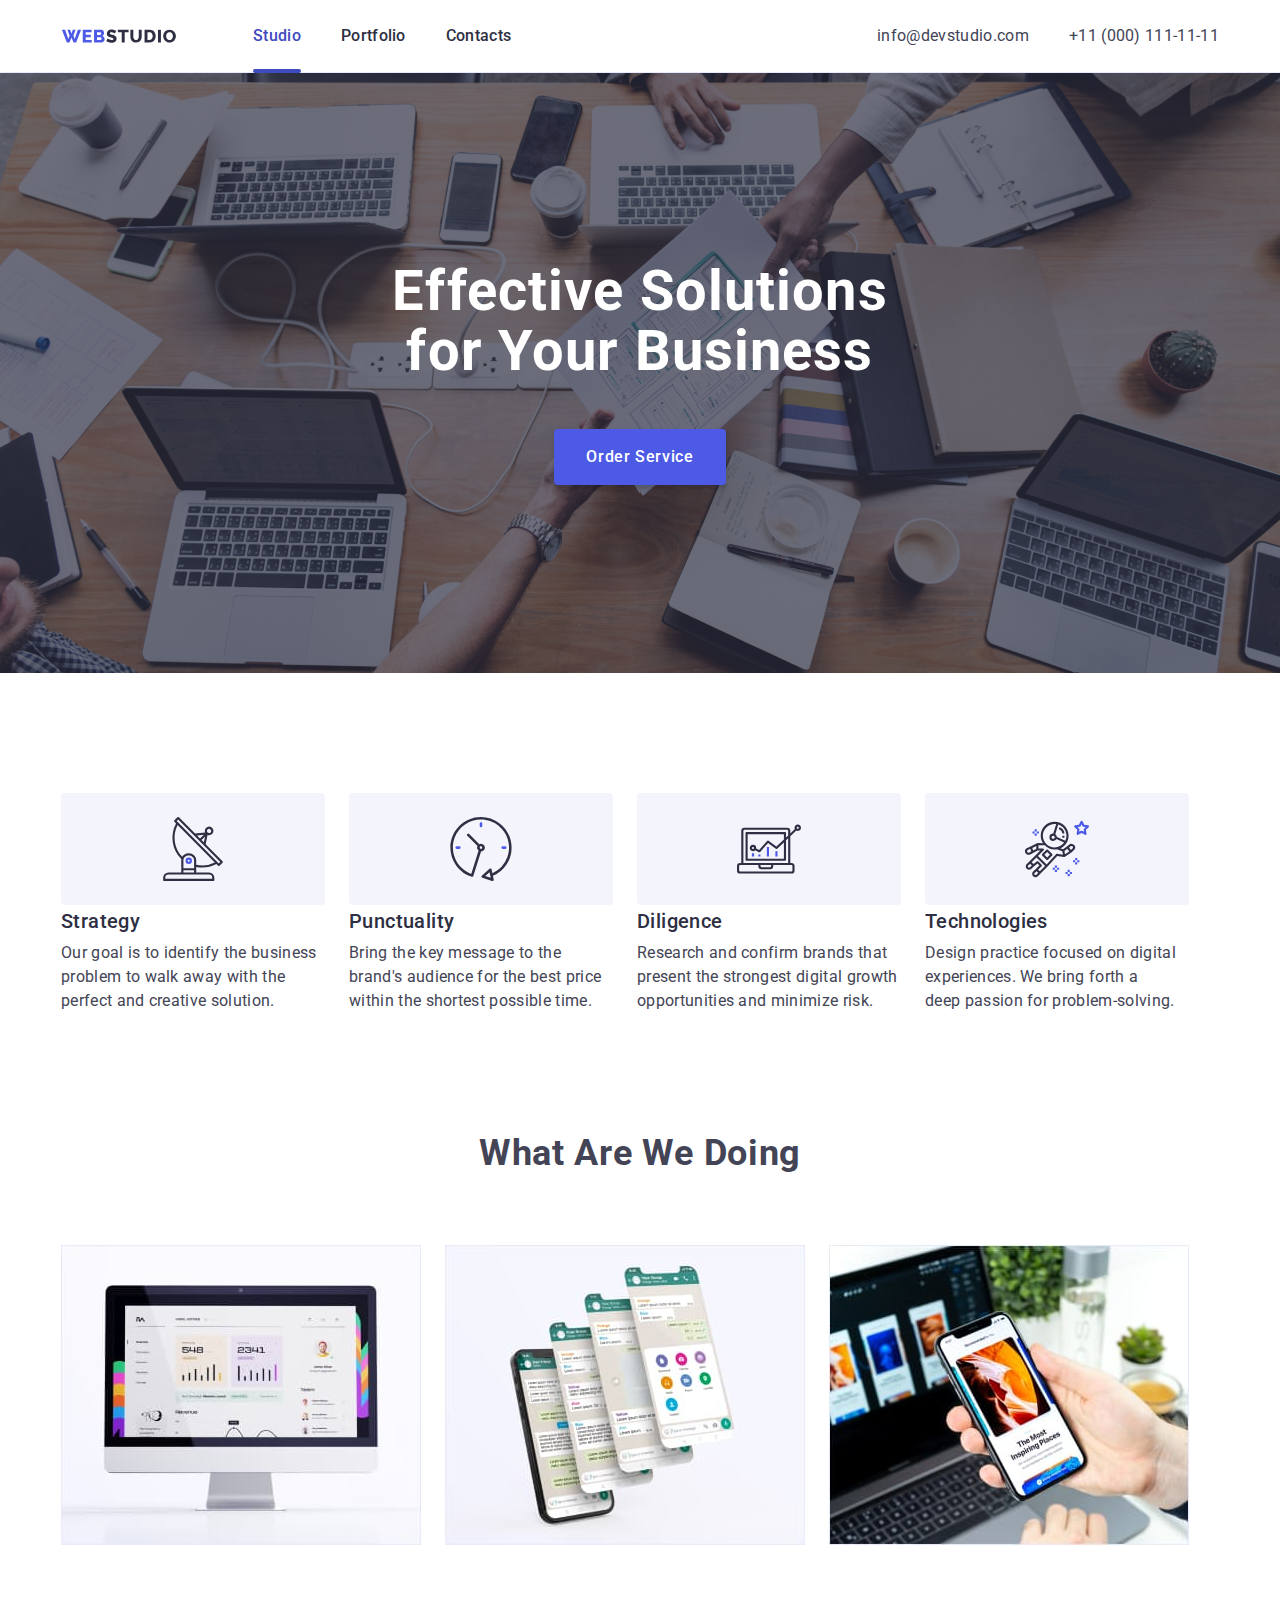
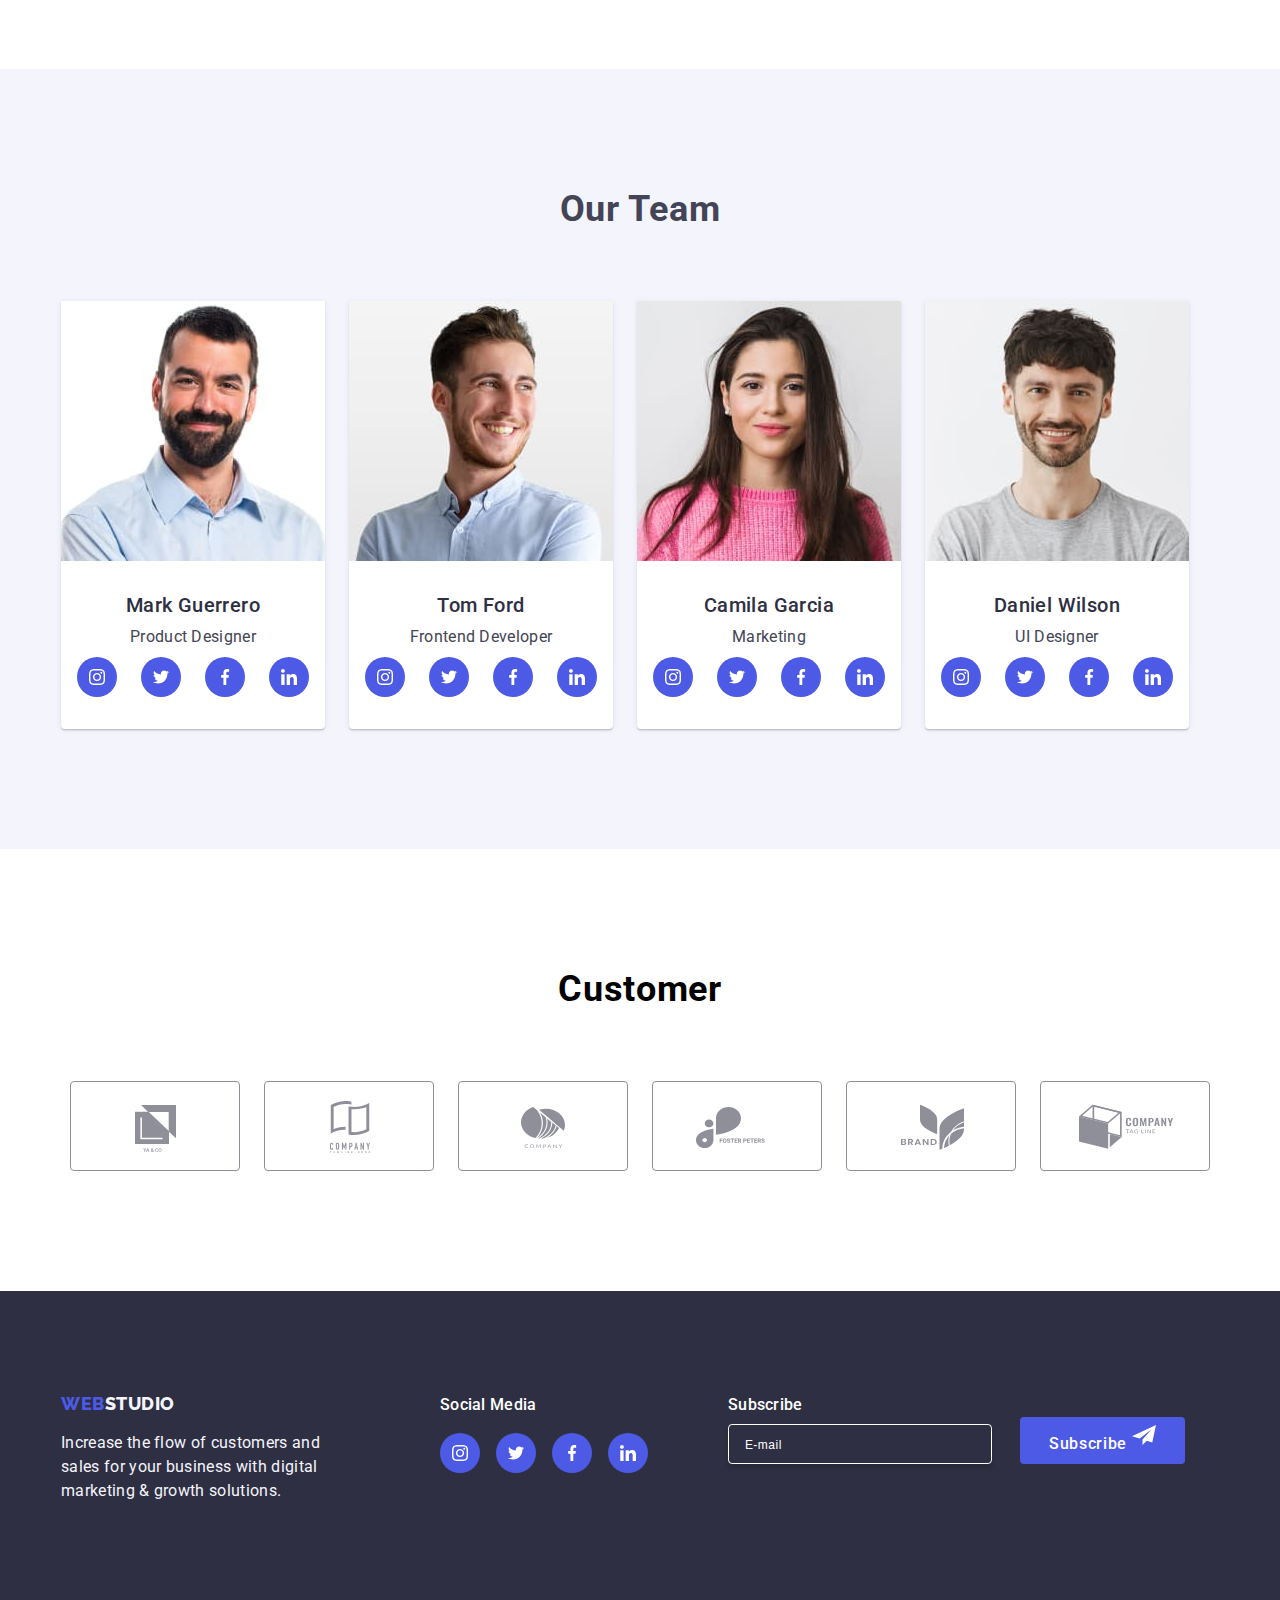
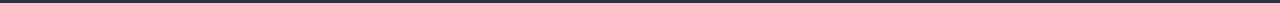
==== index.html @ e36f2d73 "For checking 1" ====
<!DOCTYPE html>
<html lang="en">
	<head>
    <title>Judielyn GO-IT-Markup Homework 6</title>
		<meta name="description" content="Judielyn GO-IT-Markup Homework 6">
		<meta charset="utf-8">
		<link rel="stylesheet" href="css/styles.css">
		<link rel="preconnect" href="https://fonts.googleapis.com">
		<link rel="preconnect" href="https://fonts.gstatic.com" crossorigin>
		<link href="https://fonts.googleapis.com/css2?family=Raleway:wght@800&family=Roboto:wght@400;500;700&display=swap" rel="stylesheet">
		<link rel="stylesheet" href="https://cdnjs.cloudflare.com/ajax/libs/modern-normalize/2.0.0/modern-normalize.min.css" 
				integrity="sha512-4xo8blKMVCiXpTaLzQSLSw3KFOVPWhm/TRtuPVc4WG6kUgjH6J03IBuG7JZPkcWMxJ5huwaBpOpnwYElP/m6wg==" 
				crossorigin="anonymous" referrerpolicy="no-referrer">
	</head>
	<body>
		<header class="header">
			<div class="container main-header-container">
				<nav class="nav">
					<a href="index.html"> 
						<img class="nav-logo" src="images/logo.svg" alt="Logo"> </a>
					<ul class="nav-list list">
						<li class="nav-list-item">
							<a class="nav-list-item-link active" href="index.html" >Studio</a>
						</li>
						<li class="nav-list-item">
							<a class="nav-list-item-link" href="portfolio.html" >Portfolio</a>
						</li>
						<li class="nav-list-item">
							<a class="nav-list-item-link" href="goit-markup-hw-02/" >Contacts</a>
						</li>
					</ul>
				</nav>
				<address class="address">
					<ul class="address-list list">
						<li class="address-list-item">
							<a class="address-list-item-link" href="mailto:info@devstudio.com" >info@devstudio.com</a>
						</li>
						<li class="address-list-item">
							<a class="address-list-item-link" href="tel:+11(000)111-11-11" >+11 (000) 111-11-11</a>
						</li>
					</ul>
				</address>
			</div>
		</header>
		<!--main section-->
		<main>
			<section class="hero">
				<div class="container hero-container">
					<h1 class="hero-heading"> Effective Solutions <br>
					for Your Business </h1>
					<button class="hero-cta" type="button" data-modal-open> Order Service</button>
				</div>
			</section>
			<!--feature-->
			<section class="feature">
				<div class= "container feature-container">
					<h2 hidden class="feature-header-text">Features</h2>
					<ul class="feature-list list">
						<li class="feature-list-item-container">
							<svg width="64" height="64" class="icon icon-feature" >
								<use href="./icon.svg#antenna"></use>
							</svg>
							<h3 class="feature-text">Strategy</h3>
							<p class="sub-feature-text"> Our goal is to identify the business 
								<br> problem to walk away with the 
								<br> perfect and creative solution. </p>
						</li>
						<li class="feature-list-item">
							<svg width="64" height="64" class="icon icon-feature">
								<use href="./icon.svg#clock"></use>
							</svg>
							<h3 class="feature-text">Punctuality</h3>
							<p class="sub-feature-text">Bring the key message to the 
								<br> brand's audience for the best price 
								<br> within the shortest possible time. </p>
						</li>
							<li class="feature-list-item">
								<svg width="64" height="64" class="icon icon-feature">
									<use href="./icon.svg#diagram"></use>
								</svg>
							<h3 class="feature-text">Diligence</h3>
							<p class="sub-feature-text">Research and confirm brands that 
								<br>present the strongest digital growth 
								<br> opportunities and minimize risk. </p>
						</li>
						<li class="feature-list-item">
							<svg width="64" height="64" class="icon icon-feature" >
								<use href="./icon.svg#astronaut"></use>
							</svg>
							<h3 class="feature-text">Technologies</h3>
							<p class="sub-feature-text">Design practice focused on digital 
								<br> experiences. We bring forth a
								<br> deep passion for problem-solving.
							</p>
						</li>
					</ul>
				</div>
			</section>
			<!--section feature of product-->
			<section class="product">
				<div class="container product-container">
					<h2 class="product-header-text">What Are We Doing</h2>
					<ul class="product-list list">
						<li class="product-list-item">
							<img class="product-image1" src="images/feature1.jpg" alt="product 1">
						</li>
						<li class="product-list-item">
							<img class= "product-image2" src="images/feature2.jpg" alt="product 2">
						</li>
						<li class="product-list-item">
							<img class="product-image3" src="images/feature3.jpg" alt="product 3">
						</li>
					</ul>
				</div>
			</section>
			<!--section team-->
			<section class="team">
				<div class="container team-container">
					<h2 class="team-header-text-title">Our Team</h2>
					<ul class="team-list list">
						<li class="team-list-item">
							<img class="team-image1" src="images/team-image1.jpg" alt="Team Product Designer">
							<div class="team-item-details">
								<h3 class="team-header-name">Mark Guerrero</h3>
									<p class="team-item-position">Product Designer</p>
									<ul class="icon-team">
										<li class="team-social-media-icon">
										<a href="#" class="team-social-media-icon-link">
											<svg width="16" height="16">
												<use href="./icon.svg#instagram"></use>
											</svg>
										</a>
										</li>
										<li class="team-social-media-icon">
										<a href="#" class="team-social-media-icon-link">
											<svg width="16" height="16">
												<use href="./icon.svg#twitter"></use>
											</svg>
										</a>
										</li>
										<li class="team-social-media-icon">
										<a href="#" class="team-social-media-icon-link">
											<svg width="16" height="16">
												<use href="./icon.svg#facebook"></use>
											</svg>
										</a>
										</li>
										<li class="team-social-media-icon">
										<a href="#" class="team-social-media-icon-link">
											<svg width="16" height="16">
												<use href="./icon.svg#linkedin"></use>
											</svg>
										</a>
										</li>
									</ul>
						<li class="team-list-item">
							<img src="images/team-image2.jpg" alt="Team Frontend Developer">
							<div class="team-item-details">
								<h3 class="team-header-name">Tom Ford</h3>
								<p class="team-item-position">Frontend Developer</p>
								<ul class="icon-team">
									<li class="team-social-media-icon">
									<a href="#" class="team-social-media-icon-link">
										<svg width="16" height="16">
											<use href="./icon.svg#instagram"></use>
										</svg>
									</a>
									</li>
									<li class="team-social-media-icon">
									<a href="#" class="team-social-media-icon-link">
										<svg width="16" height="16">
											<use href="./icon.svg#twitter"></use>
										</svg>
									</a>
									</li>
									<li class="team-social-media-icon">
									<a href="#" class="team-social-media-icon-link">
										<svg width="16" height="16">
											<use href="./icon.svg#facebook"></use>
										</svg>
									</a>
									</li>
									<li class="team-social-media-icon">
									<a href="#" class="team-social-media-icon-link">
										<svg width="16" height="16">
											<use href="./icon.svg#linkedin"></use>
										</svg>
									</a>
									</li>
								</ul>
							</div>
						</li>
						<li class="team-list-item">
							<img src="images/team-image3.jpg" alt="Team Marketing">
							<div class="team-item-details">
								<h3 class="team-header-name">Camila Garcia</h3>
									<p class="team-item-position">Marketing</p>
									<ul class="icon-team">
										<li class="team-social-media-icon">
										<a href="#" class="team-social-media-icon-link">
											<svg width="16" height="16">
												<use href="./icon.svg#instagram"></use>
											</svg>
										</a>
										</li>
										<li class="team-social-media-icon">
										<a href="#" class="team-social-media-icon-link">
											<svg width="16" height="16">
												<use href="./icon.svg#twitter"></use>
											</svg>
										</a>
										</li>
										<li class="team-social-media-icon">
										<a href="#" class="team-social-media-icon-link">
											<svg width="16" height="16">
												<use href="./icon.svg#facebook"></use>
											</svg>
										</a>
										</li>
										<li class="team-social-media-icon">
										<a href="#" class="team-social-media-icon-link">
											<svg width="16" height="16">
												<use href="./icon.svg#linkedin"></use>
											</svg>
										</a>
										</li>
									</ul>
							</div>
						</li>
						<li class="team-list-item">
							<img src="images/team-image4.jpg" alt="Team UI Designer">
							<div class="team-item-details">
								<h3 class="team-header-name">Daniel Wilson</h3>
									<p class="team-item-position">UI Designer</p>
									<ul class="icon-team">
										<li class="team-social-media-icon">
										<a href="#" class="team-social-media-icon-link">
											<svg width="16" height="16">
												<use href="./icon.svg#instagram"></use>
											</svg>
										</a>
										</li>
										<li class="team-social-media-icon">
										<a href="#" class="team-social-media-icon-link">
											<svg width="16" height="16">
												<use href="./icon.svg#twitter"></use>
											</svg>
										</a>
										</li>
										<li class="team-social-media-icon">
										<a href="#" class="team-social-media-icon-link">
											<svg width="16" height="16">
												<use href="./icon.svg#facebook"></use>
											</svg>
										</a>
										</li>
										<li class="team-social-media-icon">
										<a href="#" class="team-social-media-icon-link">
											<svg width="16" height="16">
												<use href="./icon.svg#linkedin"></use>
											</svg>
										</a>
										</li>
									</ul>
							</div>
						</li>
					</ul>
				</div>
			</section>
			<!-- customer  section -->
			<section class="customer">
				<div class="container customer-container">
					<h2 class="customer-header-title"> Customer </h2>
					<ul class="customer-list list">
						<li class="customer-list-item">
							<a href="#" class="customer-list-icon-link">
								<svg class="customer-icon" width="168" height="88">
									<use href="./icon.svg#client1"></use>
								</svg>
							</a>
						</li>
						<li class="customer-list-item">
							<a href="#" class="customer-list-icon-link">
								<svg class="customer-icon" width="168" height="88">
									<use href="./icon.svg#client2"></use>
								</svg>
							</a>
						</li>
						<li class="customer-list-item">
							<a href="#" class="customer-list-icon-link">
								<svg class="customer-icon" width="168" height="88">
									<use href="./icon.svg#client3"></use>
								</svg>
							</a>
						</li>
						<li class="customer-list-item">
							<a href="#" class="customer-list-icon-link">
								<svg class="customer-icon" width="168" height="88">
									<use href="./icon.svg#client4"></use>
								</svg>
							</a>
						</li>
						<li class="customer-list-item">
							<a href="#" class="customer-list-icon-link">
								<svg class="customer-icon" width="168" height="88">
									<use href="./icon.svg#client5"></use>
								</svg>
							</a>
						</li>
						<li class="customer-list-item">
							<a href="#" class="customer-list-icon-link">
							<svg class="customer-icon" width="168" height="88">
								<use href="./icon.svg#client6"></use>
							</svg>
							</a>
						</li>
					</ul>
				</div>
			</section>
		</main>	
		<!--footer section-->
		<footer class="footer">
			<div class="container footer-container">
					<div class="footer-details">
						<a href="index.html"></a>
						<span class="span-web">WEB</span><span class="span-studio">STUDIO</span>
						</a>
						<p class="footer-text">
							Increase the flow of customers and <br>
							sales for your business with digital <br>
							marketing & growth solutions.
						</p>
					</div>
					<div class="footer-social-links">
						<h2 class="social-media"> Social Media </h2>
						<ul class="footer-social-media-list list ">
							<li class="footer-social-media-item">
								<a href="#" class="footer-social-media-icon-link">
									<svg class="footer-social-icon" width="24" height="24">
										<use href="./icon.svg#instagram"></use>
									</svg>
								</a>
							</li>
							<li class="footer-social-media-icon">
								<a href="#" class="footer-social-media-icon-link">
									<svg  class="footer-social-icon"width="24" height="24">
										<use href="./icon.svg#twitter"></use>
									</svg>
								</a>
								</li>
								<li class="footer-social-media-icon">
								<a href="#" class="footer-social-media-icon-link">
									<svg class="footer-social-icon" width="24" height="24">
										<use href="./icon.svg#facebook"></use>
									</svg>
								</a>
								</li>
								<li class="footer-social-media-icon">
								<a href="#" class="footer-social-media-icon-link">
									<svg class="footer-social-icon" width="24" height="24">
										<use href="./icon.svg#linkedin"></use>
								</svg>
							</a>
						</li>
					</ul>
				</div>
				<!-- subscribe button -->
				<div class="footer-subscribe">
					<p class="subscriber-text"> Subscribe </p>
						<form class="subscriber-form">
							<div class="subscriber-field">
								<label class="footer-form-field">
									<input class="footer-form-input" type="email" name="user-email" placeholder="E-mail" required>
								</label>
								<button class="button button-subscriber" type="submit">
									Subscribe
									<svg width="24" height="24" class="subscriber-icon">
										<use href="./icon.svg#paper-plane"></use>
									</svg>
								</button>
							</div>
						</form>
					</div>
				</div>
			</div>
		</footer>
		<!-- modal -->
		<div class="modal is-hidden" data-modal>
			<div class="modal-content">
				<button type="button" class="modal-close" data-modal-close>
					<svg class="modal-close-icon" width="8" height="8">
					<use href="./icon.svg#icon-close"></use>
					</svg>
				</button>
					<h2 class="user-contact-heading"> Leave your contacts and we will call you back </h2>
					<!-- name -->
					<form class="user-contact">
						<label class="user-contact-field">
							<span class="user-contact-label">Name</span>
						<input type="text" name="full_name" required >
						<svg class="user-contact-field-icon" width="18" height="18" >
							<use href="./icon.svg#icon-name"></use>
						</svg>
					</label>
						<!-- phone -->
						<label class="user-contact-field">
							<span class="user-contact-label">Phone</span>
							<input type="tel" name="user-phone" required />
							<svg class="user-contact-field-icon" width="18" height="24" >
								<use href="./icon.svg#icon-phone"> </use>
							</svg>
						</label>
					<!-- email -->
					<label class="user-contact-field">
					<span class="user-contact-label">Email</span>
					<input type="email" name="user-email" required>
					<svg class="user-contact-field-icon">
						<use href="./icon.svg#icon-email"></use>
					</svg>
					</label>
					<!-- comment -->
					<label class="user-contact-field user-contact-comment">
						<span class="user-contact-label">Comment</span>
						<textarea
							class="user-contact-textarea" 
							name="user-feedback" 
							rows="8" 
							placeholder="Text input"
						></textarea>
					</label>
					<!-- terms and policy -->
					<label class="user-contact-field user-contact-checkbox">
						<input 
							class="user-contact-input-checkbox visually-hidden" 
							type="checkbox"
							 name="user-terms" 
						/>
						<svg class="user-contact-field-checkmark">
							<use href="./icon.svg#icon-checkbox"></use>
						</svg>
						<span>I accept the terms and conditions of the
							<a class="form-terms">Privacy Policy</a></span>
						</label>
						<!-- form button -->
						<button class="button user-contact-submit" type="submit">Send</button>
					</form>
			</div>
			</div>
		</div>
<!-- 
		    <!-- AOS SCRIPTS -->
			<!-- <script src="https://unpkg.com/aos@2.3.1/dist/aos.js"></script> -->

			<!-- INITIALIZE AOS -->
			<!-- <script>
			  AOS.init();
			</script> -->








		<!-- MODAL SCRIPT -->
		<script src="./js/modal.js"></script> 
	</body>
</html>
---- css/styles.css ----
* {
    margin: 0;
    padding: 0;
    box-sizing: border-box;
}
body {
    font-family: "Roboto", sans-serif;
    background-color: rgba (255, 255, 255, 1);
}
ul {
    list-style: none;
}
a {
    text-decoration: none;
}
button {
    font-family: inherit;
    border: unset;
    outline: none;
    cursor: pointer;
}
address {
    font-size: normal;
} 
img {
    display: block;
    width: 100%;
}
figure{
    margin: 0px;
}
:root {
--iris: #4D5AE5;
--ocean: #404BBF;
--navy-blue: #2E2F42;
--green: #31D0AA;
--slate: #434455;
--light-slate: #8E8F99;
--cornflower: #E7E9FC;
--cloud: #F4F4FD;
--navy-blue-modal: #2E2F42;
--grey :#2E2F42;
--white :#FFFFFF;
--dairy :#FCFCFC;
--transition-duration : 250ms;
}
.container {
    width: 1158px;
    margin: 0 auto;
}
.main-header-container {
    display: flex;
    justify-content: space-between;
}
.header {
    background-color: var(--white);
    border-bottom: 1px solid var(--cornflower);
    padding: 24px 0;
}
.nav {
    display: inline-flex;
    gap: 76px;
}
.nav-list {
    display: flex;
    gap: 40px;
}
.nav-list-item-link { 
    color: var(--navy-blue);
    font-size: 16px;
    font-weight: 500;
    line-height: 1.5em;
    letter-spacing: 0.32px;
    transition: color var(--transition-duration) 
                    cubic-bezier(0.4, 0, 0.2, 1);
}
.nav-list-item {
    position: relative;
}
.nav-list-item-link::after {
    content: ' ';
    height: 4px;
    width: 0px;
    background-color: var(--ocean);
    border-radius: 2px;
    position: absolute;
    left: 0;
    bottom: -25px;
    transition: width var(--transition-duration) 
                        cubic-bezier(0.4, 0, 0.2, 1);
}
.nav-list-item:hover .nav-list-item-link::after {
    width: 100%;
}
.nav-list-item:hover .nav-list-item-link {
    color: var(--ocean);
}
.nav-list-item-link.active {
    color: var(--ocean);
}
.address-list-item-link:hover,
.address-list-item-link:focus {
    color: var(--ocean);
    transition: color var(--transition-duration) 
                        cubic-bezier(0.4, 0, 0.2, 1); 
}
.nav-list-item-link:hover::after, .active::after {
    width: 100%;
}
.address-list-item-link {
    color: var(--slate);
    font-size: 16px;
    font-style: normal;
    line-height: 1.5em;
    letter-spacing: 0.32px;
}
.address-list {
    display: flex;
    gap: 40px;
} 
.hero {
    background: var(--grey);
    padding: 188px 0;
    background-image: linear-gradient(rgba(46, 47, 66, 0.7), rgba(46, 47, 66, 0.7)), url(../images/people-office.jpg);
    background-repeat: no-repeat;
    background-position: center;
    background-size: cover;
    overflow: hidden;
}
.hero-heading {
    background: var(--navyblue);
    color: var(--white);
    font-size: 56px;
    line-height: 1.07143em;
    letter-spacing: 1.12px;
    text-align: center;
    margin-bottom: 48px;
}
.hero-cta {
    border-radius: 4px;
    background: var(--iris);
    color: var(--white);
    box-shadow: 0px 4px 4px 0px rgba(0, 0, 0, 0.15);    
    font-size: 16px;
    font-weight: 500;
    line-height: 1.5em;
    letter-spacing: 0.64px;
    padding: 16px 32px;
    gap: 10px;
    display: flex;
    justify-content: center;
    align-items: center;
    margin: 0 auto;
}
.hero-cta:hover{
background-color: var(--ocean);
transition: background-color var(--transition-duration) 
                    cubic-bezier(0.4, 0, 0.2, 1);
}
.feature {
    background-color: var(--white);
    color: var(--navy-blue); 
    padding-top: 120px;
    padding-bottom: 120px;
}
.icon-feature {
        background: var(--cloud);
        border-radius: 4px;
        width: 264px;
        height: 112px;
        padding: 24px 100px ;
        stroke-width: 0;
        stroke: currentColor;
        fill: currentColor;
}  
.feature-list {
    display: flex;
    gap: 24px;
}
.feature-text {
    background-color: var(--white);
    color: var(--navyblue);
    font-size: 20px;
    font-weight: 500;
    line-height: 1.2em;
    letter-spacing: 0.4px;
    margin-bottom: 8px;
}
.sub-feature-text {
    color: var(--slate);
    font-size: 16px;
    line-height: 1.5em;
    letter-spacing: 0.32px;
    width: 264px;
}
.product {
    background-color: var(--white);
    padding-top: 0;
    padding-bottom: 120px;
}
.product-header-text{
    background-color: var(--white);
    color: var(--slate);
    font-size: 36px;
    line-height: 1.111111em;
    letter-spacing: 0.72px;
    text-transform: capitalize;
    text-align: center;
}
.product-list {
    display: inline-flex;
    margin-top: 72px;
    gap: 24px;
}
.team {
    background-color: var(--cloud);  
    padding-top: 120px;
    padding-bottom: 120px;
}
.icon-team {
    display: flex;
    justify-content: center;
    gap: 24px;
    margin-top: 8px;
}
.team-social-media-icon-link{
    display: flex;
    align-items: center;
    justify-content: center;
    width: 40px;
    height: 40px;
    background-color:var(--iris) ;
    border-radius: 50%;
    fill: var(--white);
    transition: background-color var(--transition-duration) 
                        cubic-bezier(0.4, 0, 0.2, 1);
}
.team-social-media-icon-link:hover {
    background-color: var(--ocean);
}
.team-header-text-title {
    color: var(--slate);
    font-size: 36px;
    line-height: 1.111111em;
    letter-spacing: 0.72px;
    text-transform: capitalize;
    text-align: center;
    margin-bottom: 72px;
}
.team-list {
    display: flex;
    gap: 24px;
}
.team-list-item{
    background-color: var(--white);
    border-radius: 0px 0px 4px 4px;
    background: var(--white);
    box-shadow: 0px 2px 1px 0px rgba(46, 47, 66, 0.08), 
                        0px 1px 1px 0px rgba(46, 47, 66, 0.16), 
                        0px 1px 6px 0px rgba(46, 47, 66, 0.08);
}
.team-header-name {
    color: var(--navy-blue);
    font-size: 20px;
    font-weight: 500;
    line-height: 1.2em;
    letter-spacing: 0.4px;
    text-align: center;
    margin-bottom: 8px;
}
.team-item-details {
    padding:32px 16px
}
.team-item-position {
    color: var(--slate);
    font-size: 16px;
    line-height: 1.5em;
    letter-spacing: 0.32px;
    text-align: center;
}
.customer {
    padding-top: 120px;
    padding-bottom: 120px;
}
.customer-header-title {
color: var(--navyblue);
text-align: center;
font-size: 36px;
line-height: 1.11111em;
letter-spacing: 0.72px;
text-transform: capitalize;
margin-bottom: 72px;
}
.customer-list-item {
    border-radius: 4px;
    border: 1px solid var(--light-slate);
    transition: border-color 250ms cubic-bezier(0.4, 0, 0.2, 1);
}
.customer-list {
    display: flex;
    justify-content: center;
    gap: 24px;
}
.customer-list-icon-link  {
    display: flex;
    justify-content: center;
    align-items: center;
    color: var(--light-slate);
    transition: color 250ms cubic-bezier(0.4, 0, 0.2, 1);
}
.customer-list-item:hover {
    border-color: var(--ocean);
}
.customer-list-item:hover 
.customer-list-icon-link {
    color: var(--ocean);
}
.customer-icon {
    padding: 16px 32px;
    fill: currentColor;
    transition: fill 250ms cubic-bezier(0.4, 0, 0.2, 1);
}
.portfolio {
    padding-top: 96px;
    padding-bottom: 72px;
}
.portfolio-item-button {
    border-radius: 4px;
    border: 1px solid var(--cornflower);
    background: var(--cloud);
    color: var(--iris);
    font-size: 16px;
    font-weight: 500;
    line-height: 1.5em;
    letter-spacing: 0.64px;
    padding: 12px 24px;
    transition: border-color 250ms cubic-bezier(0.4, 0, 0.2, 1),
                background-color 250ms cubic-bezier(0.4, 0, 0.2, 1),
                color 250ms cubic-bezier(0.4, 0, 0.2, 1);
}
.portfolio-projects-list {
    display: flex;
    gap: 24px;
    justify-content: center;
}
.portfolio-item-button:hover {
    background: var(--ocean);
    box-shadow:  0px 2px 2px 0px rgba(0, 0, 0, 0.12), 
                            0px 2px 1px 0px rgba(0, 0, 0, 0.08), 
                            0px 3px 1px 0px rgba(0, 0, 0, 0.10);
    color: var(--white);
    border-color: var(--ocean);
}
.project {
    padding-bottom: 120px;
}
.project-item-details {
    padding: 32px 16px;
    border: 1px solid var(--cornflower);
    border-top: unset;

} 
.section-project-list-item{
    position: relative;
    background: var(--white);
}
.section-project-list-item:hover figcaption{
    transform: translateY(0); 
}
.container-figure-wrapper {
    position: relative;
    overflow: hidden;
}
.our-projects-figure{
    font-size: 16px;
    font-weight: 400px;
    line-height: 1.5em;
    letter-spacing: 0.32px;
    /* position: relative; */
}
.our-projects-figure figcaption{
    position: absolute;
    top: 0px;
    left: 0px;
    width: 100%;
    height: 100%;
    background-color: var(--iris);
    padding: 0px 32px;
    color: var(--cloud);
    object-fit: cover;
    object-position: center;
    text-align: left;
    align-items: center;
    display: flex;
    transition: transform var(--transition-duration) cubic-bezier(0.4, 0, 0.2, 1);
    transform: translateY(100%); 
    will-change: transform;
    font-size: 16px;
    font-weight: 400;
    line-height: 1.5em; 
    letter-spacing: 0.32px;
}
.section-projects-list {
    display: flex;
    flex-wrap: wrap;
    justify-content: center;
    row-gap: 48px;
    column-gap: 24px;
}
.section-project-list-item {
    background: var(--white);
}
.section-project-list-item:hover
.project-item-details {
}
.section-project-list-item:hover {
    box-shadow: 0px 2px 1px 0px rgba(46, 47, 66, 0.08), 
                            0px 1px 1px 0px rgba(46, 47, 66, 0.16), 
                            0px 1px 6px 0px rgba(46, 47, 66, 0.08);
    /* border: 1px solid var(--cloud); */
    border: unset;
}
.section-project-header-text {
    color: var(--navy-blue);
    font-size: 20px;
    font-weight: 500;
    line-height: 1.2em;
    letter-spacing: 0.4px;
    margin-bottom: 8px;
}
.section-project
.sub-section-project-header-text {
        font-size: 16px;
        color: var(--slate);
        line-height: 1.5em;
        letter-spacing: 0.32px;
}
.footer-text {
    color: var(--cloud);
    font-size: 16px;
    line-height: 1.5em; 
    letter-spacing: 0.32px;
    text-align: left;
    margin-top: 17.5px;
}
.footer {
    background: var(--navy-blue);
    padding-top: 101.5px;
    padding-bottom: 100px;
}
.span-web {
    color: var(--iris);
    font-family: Raleway;
    font-size: 18px;
    font-weight: 800;
    line-height: 1.16667em; 
    letter-spacing: 0.54px;
    text-transform: uppercase;
    
}
.span-studio {
    color: var(--cloud);
    font-family: Raleway;
    font-size: 18px;
    font-weight: 800;
    line-height: 1.16667em;
    letter-spacing: 0.54px;
    text-transform: uppercase;
}
.social-media {
color: var(--white);
font-size: 16px;
font-weight: 500;
line-height: 1.5em;
letter-spacing: 0.32px;
margin-bottom: 16px;
}
.footer-container {
    display: flex;
}
.footer-social-links {
    margin-left: 120px;
}
.footer-social-media-list {
    display: flex;
    align-items: center;
    justify-content: center;
    gap: 16px;
    margin-top: 8px;
}
.footer-social-media-icon-link {
    display: flex;
    align-items: center;
    justify-content: center;
    width: 40px; 
    height: 40px; 
    fill: var(--white); 
    border-radius: 50%;
    background-color: var(--iris);
    transition:background-color
    250ms cubic-bezier(0.4, 0, 0.2, 1);
}
.footer-social-icon {
    padding: 4px 4px;
}
.footer-social-media-icon-link:hover {
    background-color: var(--green);
}




.footer-subscribe {
    display: flex;
    flex-direction: column;
    /* gap: 16px; */
    margin-left: 80px;
}
.subscriber-text {
    font-weight: 500;
    line-height: 1.5em;
    letter-spacing: 0.32px;
    color: var(--white);
}
.subscriber-text 
.subscriber-field {
    display: flex;
    justify-content: center;
    align-items: center;
    gap: 24px;
}
.footer-form-input {
    /* position: relative; */
    padding-left: 16px;
    width: 264px;
    height: 40px;
    color: var(--white);
    border-radius: 4px;
    border: 1px solid var(--white);
    background-color: var(--navyblue);
    box-shadow: 0px 4px 4px 0px rgba(0, 0, 0, 0.15);
    cursor: pointer;
    transition: border-color 250ms cubic-bezier(0.4, 0, 0.2, 1);
}
.footer-form-input::placeholder {
    /* position: absolute; */
    /* display: block; */
    top: auto;
    left: 16px;
    font-size: 12px;
    line-height: 200%;
    letter-spacing: 0.48px;
    color: var(--white);
}
.footer-form-input:hover,
.footer-form-input:focus {
    outline: none;
    border-color: var(--iris);
}
.button-subscriber {
    /* display: flex; */
    display: inline-block;
    align-items: center;
    justify-content: center;
    padding: 8px 24px;
    gap: 16px;
    width: 165px;
    font-size: 16px;
    font-weight: 500;
    text-align: center; 
    line-height: 1.5em;
    letter-spacing: 0.64px;
    color: var(--white);
    border: unset;
    border-radius: 4px;
    background: var(--iris);
    cursor: pointer;
    margin-left: 24px;
}
.subscriber-icon {
    width: 24px;
    height: 24px;
    transition: color 250ms cubic-bezier(0.4, 0, 0.2, 1);
}
.button-subscribe:hover,
.button-subscribe:focus {
    background-color: var(--ocean);
}
.button-subscribe:active {
    background-color: var(--ocean);
}



.modal {
    position: fixed;
    display: flex;
    align-items: center;
    justify-content: center;
    height: 100%;
    width: 100%;
    top: 0px;
    left: 0px; 
    pointer-events: auto;
    opacity: 1; /* visible */
    transition-property: visibility, opacity;
    transition-duration: var(--transition-duration);
    transform: none;
}
.modal.is-hidden{
    visibility: hidden;
    opacity: 0; /* if hidden*/
    pointer-events: none;
}
.modal.is-hidden .modal-content{
    transform: translateY(-20px) cubic-bezier(0.4, 0, 0.2, 1);;
    transform: scale(0.5) cubic-bezier(0.4, 0, 0.2, 1);;
}
.modal-content{
    position: relative;
    width: 528px;
    height: 580px;
    padding: 24px;
    border-radius: 4px;
    background: var(--dairy);
    box-shadow: 0px 2px 1px 0px rgba(0, 0, 0, 0.20), 
                0px 1px 3px 0px rgba(0, 0, 0, 0.12), 
                0px 1px 1px 0px rgba(0, 0, 0, 0.14);
    transform: none;
    transition: transform var(--transition-duration) cubic-bezier(0.4, 0, 0.2, 1);
}
.modal-close {
    display: block;
    width: 24px;
    height: 24px; 
    margin-left: auto;
    color: var(--navyblue);
        background-color: var(--cornflower);
        border-radius: 50%;
    cursor: pointer;
    transition: background-color 250ms cubic-bezier(0.4 0, 0.2, 1),
                        border-color  250ms cubic-bezier(0.4 0, 0.2, 1),
                        color 250ms cubic-bezier(0.4 0, 0.2, 1);
    border: 1px solid rgb(142, 143, 153, .5);
}
.modal-close-icon {
    stroke: 1px solid rgba(0, 0, 0, 0.10);
    width: 8px;
    height: 8px;
    transition: stroke 250ms cubic-bezier(0.4, 0, 0.2, 1);
}
.modal-close:hover,
.modal-close:focus {
background-color: var(--ocean);
border-color: var(--ocean);
color: var(--cloud);
stroke-width: 1px;
border-color: transparent;
fill: var(--white);
}
/* Modal Form*/
.user-contact-heading {
    color: var(--navy-blue);
    text-align: center;
    font-size: 16px;
    font-style: normal;
    font-weight: 500;
    line-height: 1.5em;
    letter-spacing: 0.32px;
}

.user-contact {
    margin-top: 12px;
  }
  .user-contact-field {
    margin-top: 16px;
    display: block;
    position: relative;
    padding-bottom: 8px;
  }
  .user-contact-label {
    position: absolute;
    bottom: calc(100% + 4px);
    font-size: 12px;
    color: var(--light-slate);
    font-weight: 400;
    line-height: 14px;
    /* 116.667% */
    letter-spacing: 0.48px;
  }
  .user-contact input,
  .user-contact textarea
  {
    display: block;
    width: 100%;
    margin-top: 4px;
    padding: 11px 12px;
    border-radius: 4px;
    border: 1px solid rgba(33,33,33,0.2);
    /* var(--navy-blue-modal); */
    
  }
  .user-contact input{
    padding-left: 42px;
  }
  .user-contact textarea{
    resize: none;
    width: 100%;
    height: 150px;
    padding-left: 16px;
  }
  .user-contact input:focus,
  .user-contact textarea:focus 
  {
    border-color: var(--iris);
    outline: 0;
  }
  .user-contact input:focus + svg{
    fill: var(--iris);
  }
  label.user-contact-checkbox{
    display: flex;
    padding: 0 12px;
    margin-top: 16px;
    font-size: 14px;
    line-height: 24px;
    letter-spacing: 0.42px;
    stroke-width: 1px;
    stroke: var(--navy-blue-modal);
    padding-bottom: 0;
  }
  .user-contact-checkbox input{
    appearance: none;
    width: 0;
    height: 0;
    margin: 0;
    padding: 0;
    border: 0;
  }
  .user-contact-checkbox input:checked + svg{
    border: 0;
    background-color: var(--ocean);
    fill: var(--white);
    /* fill: var(--OCEAN, #404BBF); */
    /* stroke-width: 1px; */
    /* stroke: var(--OCEAN, #404BBF); */
  }
  .user-contact-range input{
    width: 100%;
  }
  .user-contact-submit{
    display: flex;
    padding: 10px 80px;
    color: white;
    font-size: 16px;
    line-height: 30px;
    font-weight: 700;
    border: 0;
    margin-top: 12px;
    cursor: pointer;
    justify-content: center;
    align-items: center;
    margin-left: auto;
    margin-right: auto;
    border-radius: 4px;
    background: var(--iris);
    box-shadow: 0px 4px 4px 0px rgba(0, 0, 0, 0.15);
  }
  .user-contact-field-icon{
    width: 18px;
    height: 18px;
    position: absolute;
    left: 12px;
    top: 50%;
    transform: translateY(-50%);
    /* fill: var(--primary-black-color); */
    /* transition: fill 250ms cubic-bezier(0.4, 0, 0.2, 1); */
  }
  .user-contact-field-checkmark{
    width: 16px;
    height: 15px;
    border: 1px solid var(--navy-blue-modal);;
    stroke-width: 1px;
    stroke: var(--navy-blue-modal);
    border-radius: 2px;
    margin-right: 8px;
    margin-top: 4px;
  }
  

/* .user-contact {
    margin-top: 16px;
}
.user-contact-field {
    display: block;
    margin-top: 10px;
    position: relative;
}
.user-contact-label {
    position: absolute;

}

.user-contact {
    display: block;
    position: relative;

}
.user-contact-field {
    position: absolute;
    top: -16px;
    font-size: 12px;
    line-height: 0.87;
    letter-spacing: 0.01em;
}
.form-input,
.form-textarea {

    display: block;
    width: 100%;

    margin-bottom: 29px;
    padding: 11px 16px 11px 40px;
    border: 1px solid rgba(33, 33, 33, 0.2);
    border-radius: 4px;


    line-height: 0.87;
    letter-spacing: 0.01em;
    color: var(--primary-black-color);

    transition: border-color 250ms cubic-bezier(0.4, 0, 0.2, 1);
}
.form-input:hover + .form-icon,
.form-input:focus + .form-icon {
  fill: var(--primary-orange-color);
}

.form-agreement {
  display: flex;
  justify-content: center;
  align-items: center;
  margin-bottom: 34px;
}

.form-checkbox-icon {
    fill: none;
    border: 2px solid var(--primary-gray-color);
    border-radius: 2px;
    margin-right: 7px;
    transition: border-color 250ms cubic-bezier(0.4, 0, 0.2, 1),
    background-color 250ms cubic-bezier(0.4, 0, 0.2, 1),
    fill 250ms cubic-bezier(0.4, 0, 0.2, 1);
}

.form-checkbox:checked + .form-checkbox-icon {
    background-color: var(--primary-orange-color);
    border-color: var(--primary-orange-color);
    fill: var(--primary-white-color);
}

.form-terms {
    color: var(--primary-orange-color);
}

.button-center {
    display: block;
    margin: auto;
} */
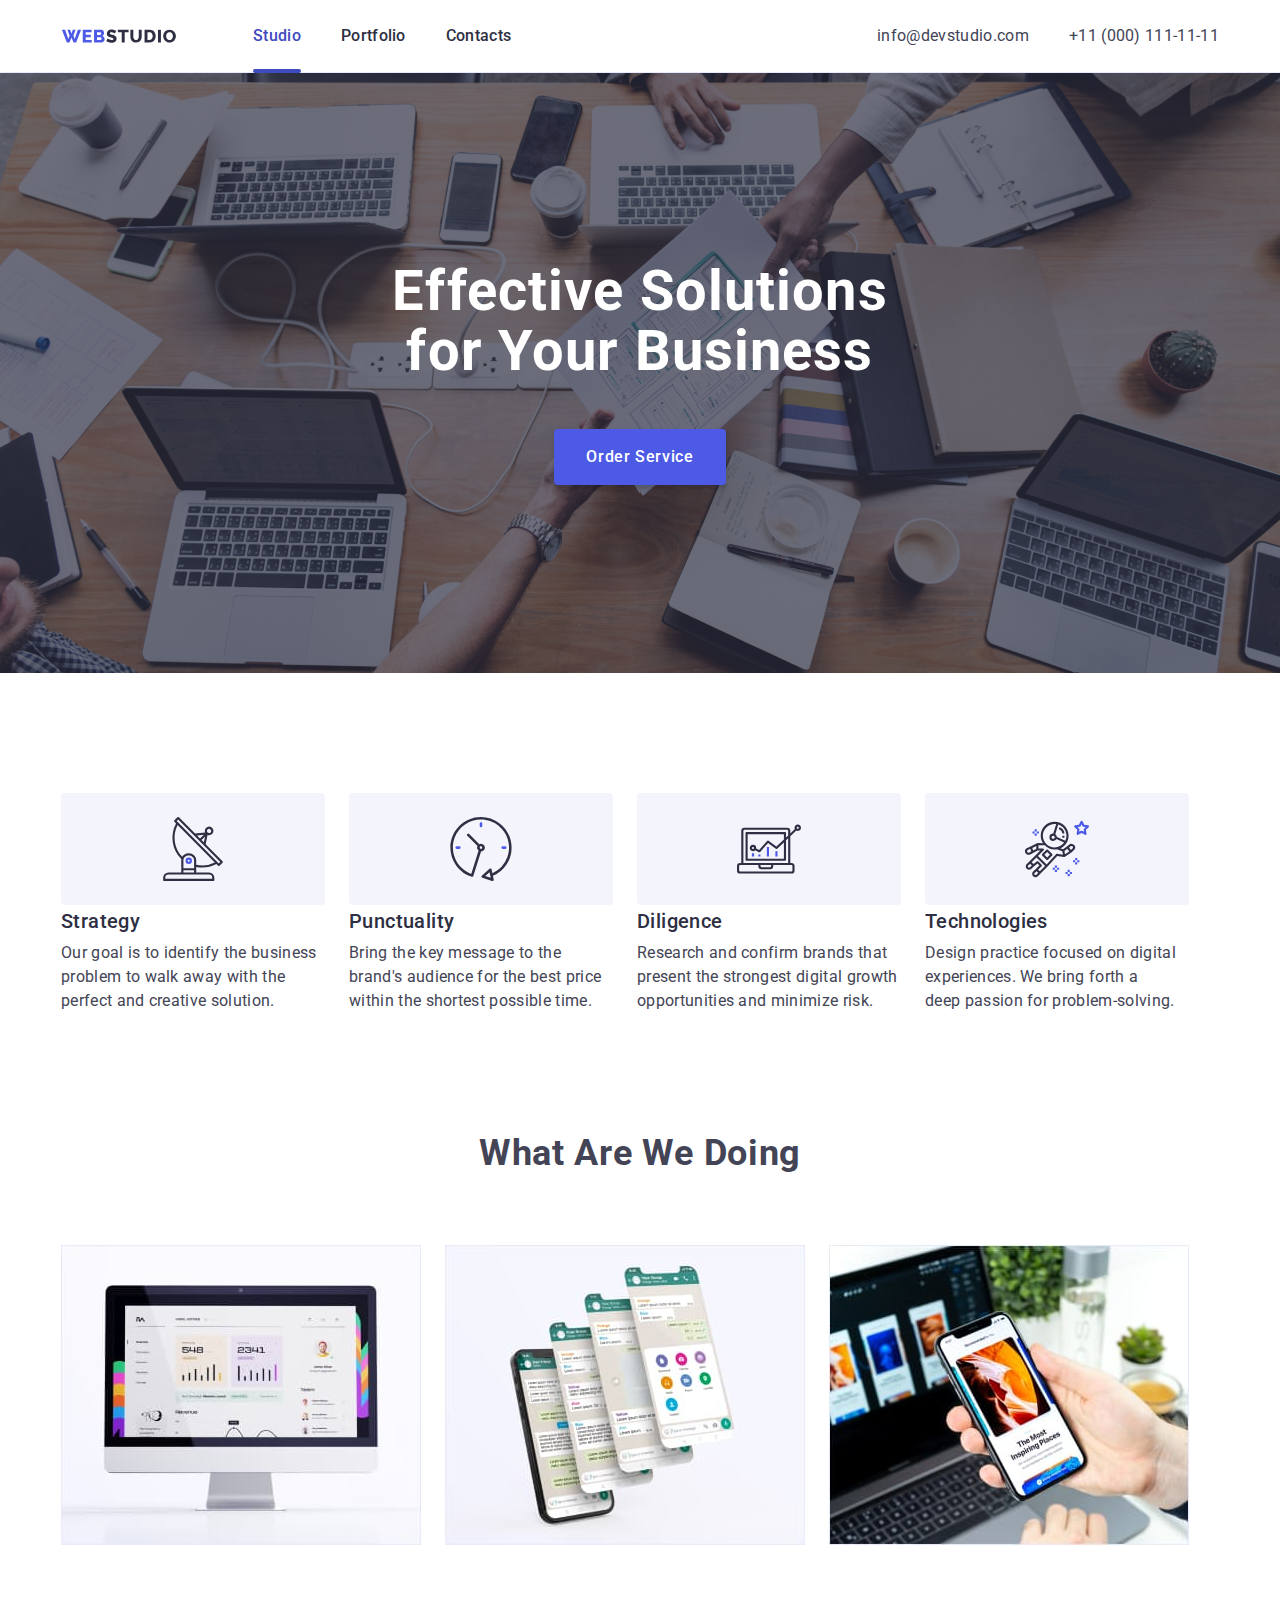
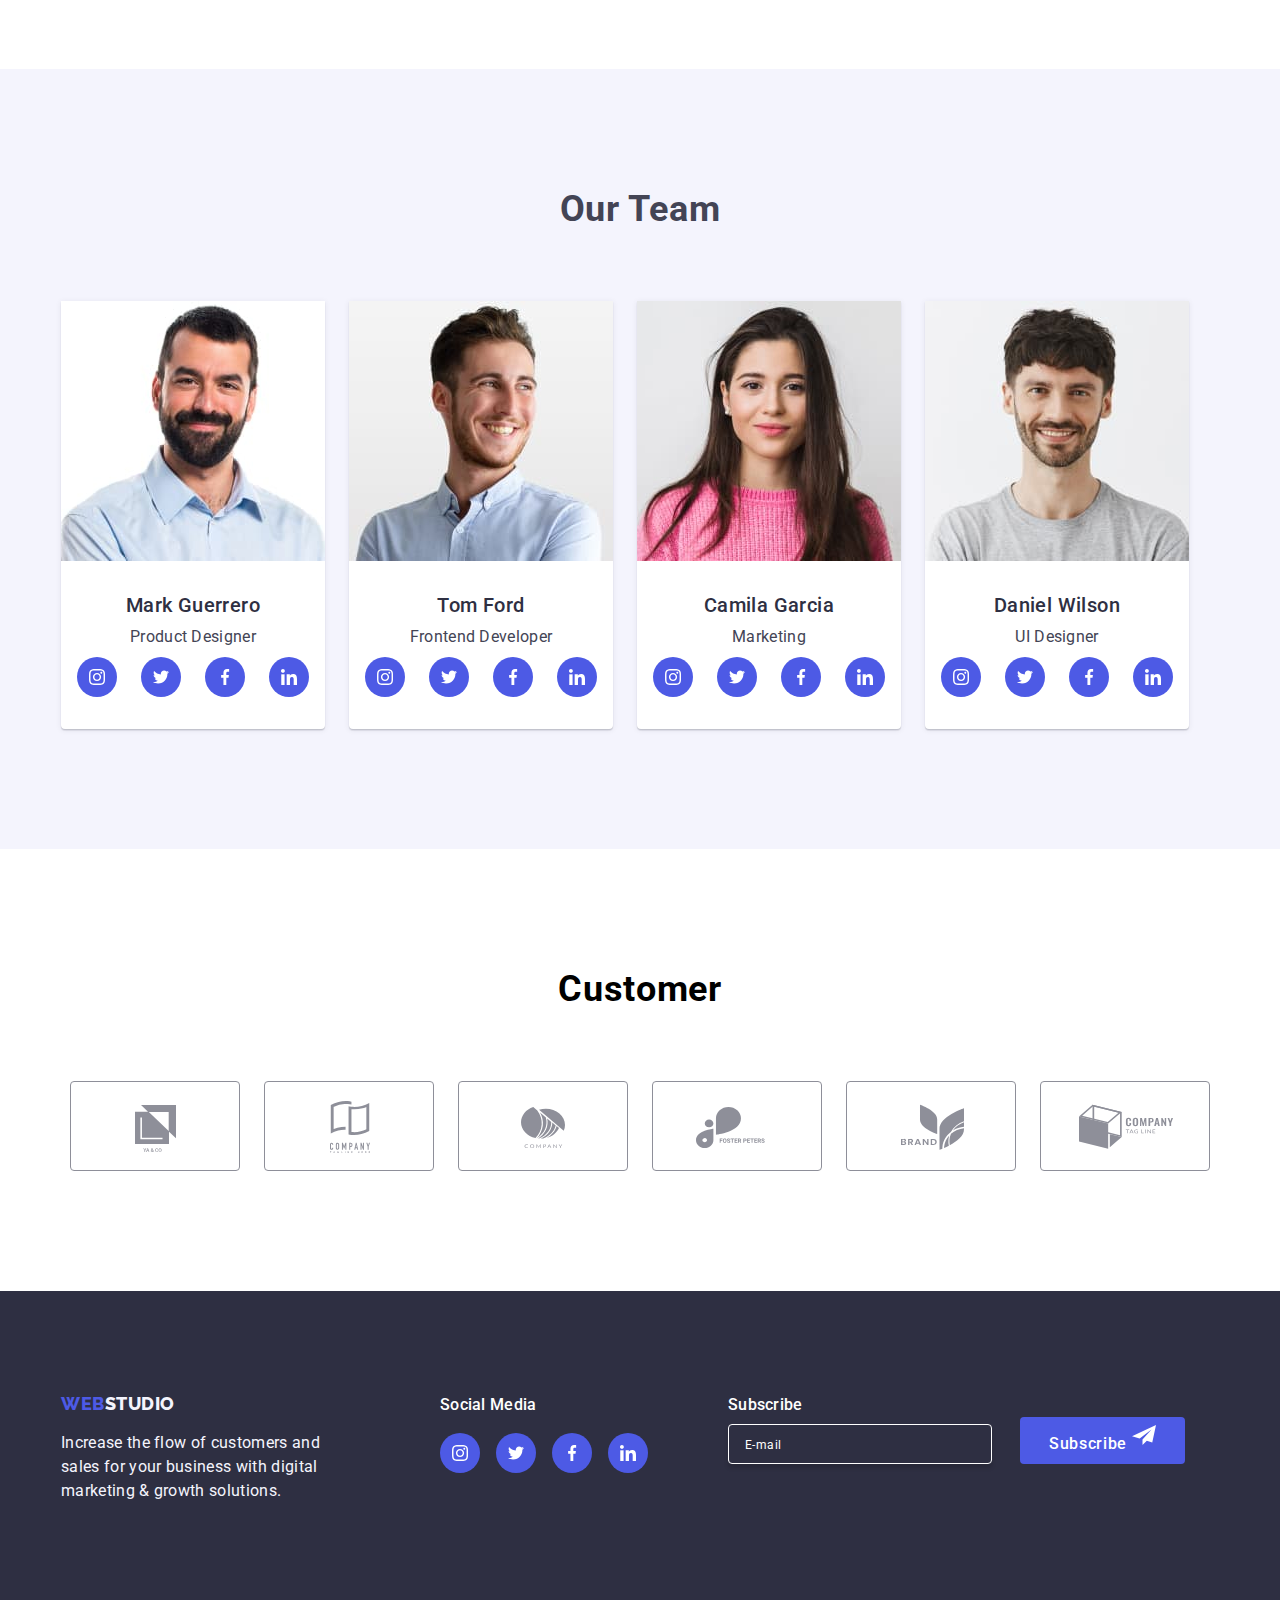
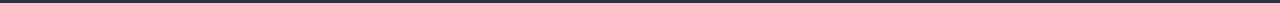
==== commit 5e5e0914: "For checking 2" ====
--- a/index.html
+++ b/index.html
@@ -433,12 +433,12 @@
 						<input 
 							class="user-contact-input-checkbox visually-hidden" 
 							type="checkbox"
-							 name="user-terms" 
+							name="user-terms" 
 						/>
-						<svg class="user-contact-field-checkmark">
+						<svg class="user-contact-field-checkmark visually-hidden">
 							<use href="./icon.svg#icon-checkbox"></use>
 						</svg>
-						<span>I accept the terms and conditions of the
+						<span class="form-text">I accept the terms and conditions of the
 							<a class="form-terms">Privacy Policy</a></span>
 						</label>
 						<!-- form button -->
@@ -454,7 +454,7 @@
 			<!-- INITIALIZE AOS -->
 			<!-- <script>
 			  AOS.init();
-			</script> -->
+			</script>
 
 
 
--- a/css/styles.css
+++ b/css/styles.css
@@ -22,6 +22,9 @@
 address {
     font-size: normal;
 } 
+input {
+    font-family: inherit;
+}
 img {
     display: block;
     width: 100%;
@@ -38,7 +41,7 @@
 --light-slate: #8E8F99;
 --cornflower: #E7E9FC;
 --cloud: #F4F4FD;
---navy-blue-modal: #2E2F42;
+--navy-blue-modal: rgba (46, 47, 66, 0.49);;
 --grey :#2E2F42;
 --white :#FFFFFF;
 --dairy :#FCFCFC;
@@ -506,14 +509,9 @@
 .footer-social-media-icon-link:hover {
     background-color: var(--green);
 }
-
-
-
-
 .footer-subscribe {
     display: flex;
     flex-direction: column;
-    /* gap: 16px; */
     margin-left: 80px;
 }
 .subscriber-text {
@@ -589,9 +587,6 @@
 .button-subscribe:active {
     background-color: var(--ocean);
 }
-
-
-
 .modal {
     position: fixed;
     display: flex;
@@ -606,6 +601,7 @@
     transition-property: visibility, opacity;
     transition-duration: var(--transition-duration);
     transform: none;
+    background: var(--navy-blue-modal);
 }
 .modal.is-hidden{
     visibility: hidden;
@@ -618,8 +614,8 @@
 }
 .modal-content{
     position: relative;
-    width: 528px;
-    height: 580px;
+    width: 408px;
+    /* height: 580px; */
     padding: 24px;
     border-radius: 4px;
     background: var(--dairy);
@@ -667,58 +663,64 @@
     font-weight: 500;
     line-height: 1.5em;
     letter-spacing: 0.32px;
+    margin-top: 24px;
+    margin-bottom: 34px;
 }
 
 .user-contact {
     margin-top: 12px;
-  }
-  .user-contact-field {
+}
+.user-contact-field {
     margin-top: 16px;
     display: block;
     position: relative;
     padding-bottom: 8px;
-  }
-  .user-contact-label {
+    color: var(--white);
+}
+.user-contact-label {
     position: absolute;
     bottom: calc(100% + 4px);
     font-size: 12px;
     color: var(--light-slate);
     font-weight: 400;
     line-height: 14px;
-    /* 116.667% */
     letter-spacing: 0.48px;
-  }
-  .user-contact input,
-  .user-contact textarea
-  {
+}
+.user-contact input,
+.user-contact textarea
+{
     display: block;
     width: 100%;
     margin-top: 4px;
     padding: 11px 12px;
     border-radius: 4px;
     border: 1px solid rgba(33,33,33,0.2);
-    /* var(--navy-blue-modal); */
-    
-  }
-  .user-contact input{
+    font-size: 12px;
+    font-style: normal;
+    font-weight: 400;
+    line-height: 1.16667em;
+    letter-spacing: 0.48px;
+    color: var(--navy-blue);
+}
+.user-contact input{
     padding-left: 42px;
-  }
-  .user-contact textarea{
+}
+.user-contact textarea{
     resize: none;
     width: 100%;
     height: 150px;
     padding-left: 16px;
-  }
-  .user-contact input:focus,
-  .user-contact textarea:focus 
-  {
+}
+.user-contact input:focus,
+.user-contact textarea:focus 
+{
     border-color: var(--iris);
     outline: 0;
-  }
-  .user-contact input:focus + svg{
+}
+.user-contact input:focus + svg{
     fill: var(--iris);
-  }
-  label.user-contact-checkbox{
+}
+label.user-contact-checkbox{
     display: flex;
     padding: 0 12px;
     margin-top: 16px;
@@ -728,27 +730,28 @@
     stroke-width: 1px;
     stroke: var(--navy-blue-modal);
     padding-bottom: 0;
-  }
-  .user-contact-checkbox input{
+}
+.user-contact-checkbox input{
     appearance: none;
     width: 0;
     height: 0;
     margin: 0;
     padding: 0;
     border: 0;
-  }
-  .user-contact-checkbox input:checked + svg{
+}
+.user-contact-checkbox input:checked + svg{
     border: 0;
     background-color: var(--ocean);
     fill: var(--white);
+    border-color: var(--ocean);
     /* fill: var(--OCEAN, #404BBF); */
     /* stroke-width: 1px; */
     /* stroke: var(--OCEAN, #404BBF); */
-  }
-  .user-contact-range input{
+}
+.user-contact-range input{
     width: 100%;
-  }
-  .user-contact-submit{
+}
+.user-contact-submit{
     display: flex;
     padding: 10px 80px;
     color: white;
@@ -765,108 +768,40 @@
     border-radius: 4px;
     background: var(--iris);
     box-shadow: 0px 4px 4px 0px rgba(0, 0, 0, 0.15);
-  }
-  .user-contact-field-icon{
+}
+.user-contact-field-icon{
     width: 18px;
     height: 18px;
     position: absolute;
     left: 12px;
-    top: 50%;
+    top: 40%;
     transform: translateY(-50%);
     /* fill: var(--primary-black-color); */
     /* transition: fill 250ms cubic-bezier(0.4, 0, 0.2, 1); */
-  }
-  .user-contact-field-checkmark{
+}
+.user-contact-field-checkmark {
     width: 16px;
-    height: 15px;
+    height: 16px;
     border: 1px solid var(--navy-blue-modal);;
     stroke-width: 1px;
     stroke: var(--navy-blue-modal);
-    border-radius: 2px;
+    border-radius: 2px; 
     margin-right: 8px;
     margin-top: 4px;
-  }
-  
-
-/* .user-contact {
-    margin-top: 16px;
-}
-.user-contact-field {
-    display: block;
-    margin-top: 10px;
-    position: relative;
-}
-.user-contact-label {
-    position: absolute;
-
-}
-
-.user-contact {
-    display: block;
-    position: relative;
-
-}
-.user-contact-field {
-    position: absolute;
-    top: -16px;
+    fill: currentColor;
+    background-color: white;
+}
+.form-text {
     font-size: 12px;
-    line-height: 0.87;
-    letter-spacing: 0.01em;
-}
-.form-input,
-.form-textarea {
-
-    display: block;
-    width: 100%;
-
-    margin-bottom: 29px;
-    padding: 11px 16px 11px 40px;
-    border: 1px solid rgba(33, 33, 33, 0.2);
-    border-radius: 4px;
+    font-style: normal;
+    font-weight: 400;
+    line-height: 1.16667em; 
+    letter-spacing: 0.48px;
+    color: var(--light-slate);
+}
+.form-terms {
+    color: var(--iris);
+    text-decoration: underline;
+}
 
 
-    line-height: 0.87;
-    letter-spacing: 0.01em;
-    color: var(--primary-black-color);
-
-    transition: border-color 250ms cubic-bezier(0.4, 0, 0.2, 1);
-}
-.form-input:hover + .form-icon,
-.form-input:focus + .form-icon {
-  fill: var(--primary-orange-color);
-}
-
-.form-agreement {
-  display: flex;
-  justify-content: center;
-  align-items: center;
-  margin-bottom: 34px;
-}
-
-.form-checkbox-icon {
-    fill: none;
-    border: 2px solid var(--primary-gray-color);
-    border-radius: 2px;
-    margin-right: 7px;
-    transition: border-color 250ms cubic-bezier(0.4, 0, 0.2, 1),
-    background-color 250ms cubic-bezier(0.4, 0, 0.2, 1),
-    fill 250ms cubic-bezier(0.4, 0, 0.2, 1);
-}
-
-.form-checkbox:checked + .form-checkbox-icon {
-    background-color: var(--primary-orange-color);
-    border-color: var(--primary-orange-color);
-    fill: var(--primary-white-color);
-}
-
-.form-terms {
-    color: var(--primary-orange-color);
-}
-
-.button-center {
-    display: block;
-    margin: auto;
-} */
-
-
-
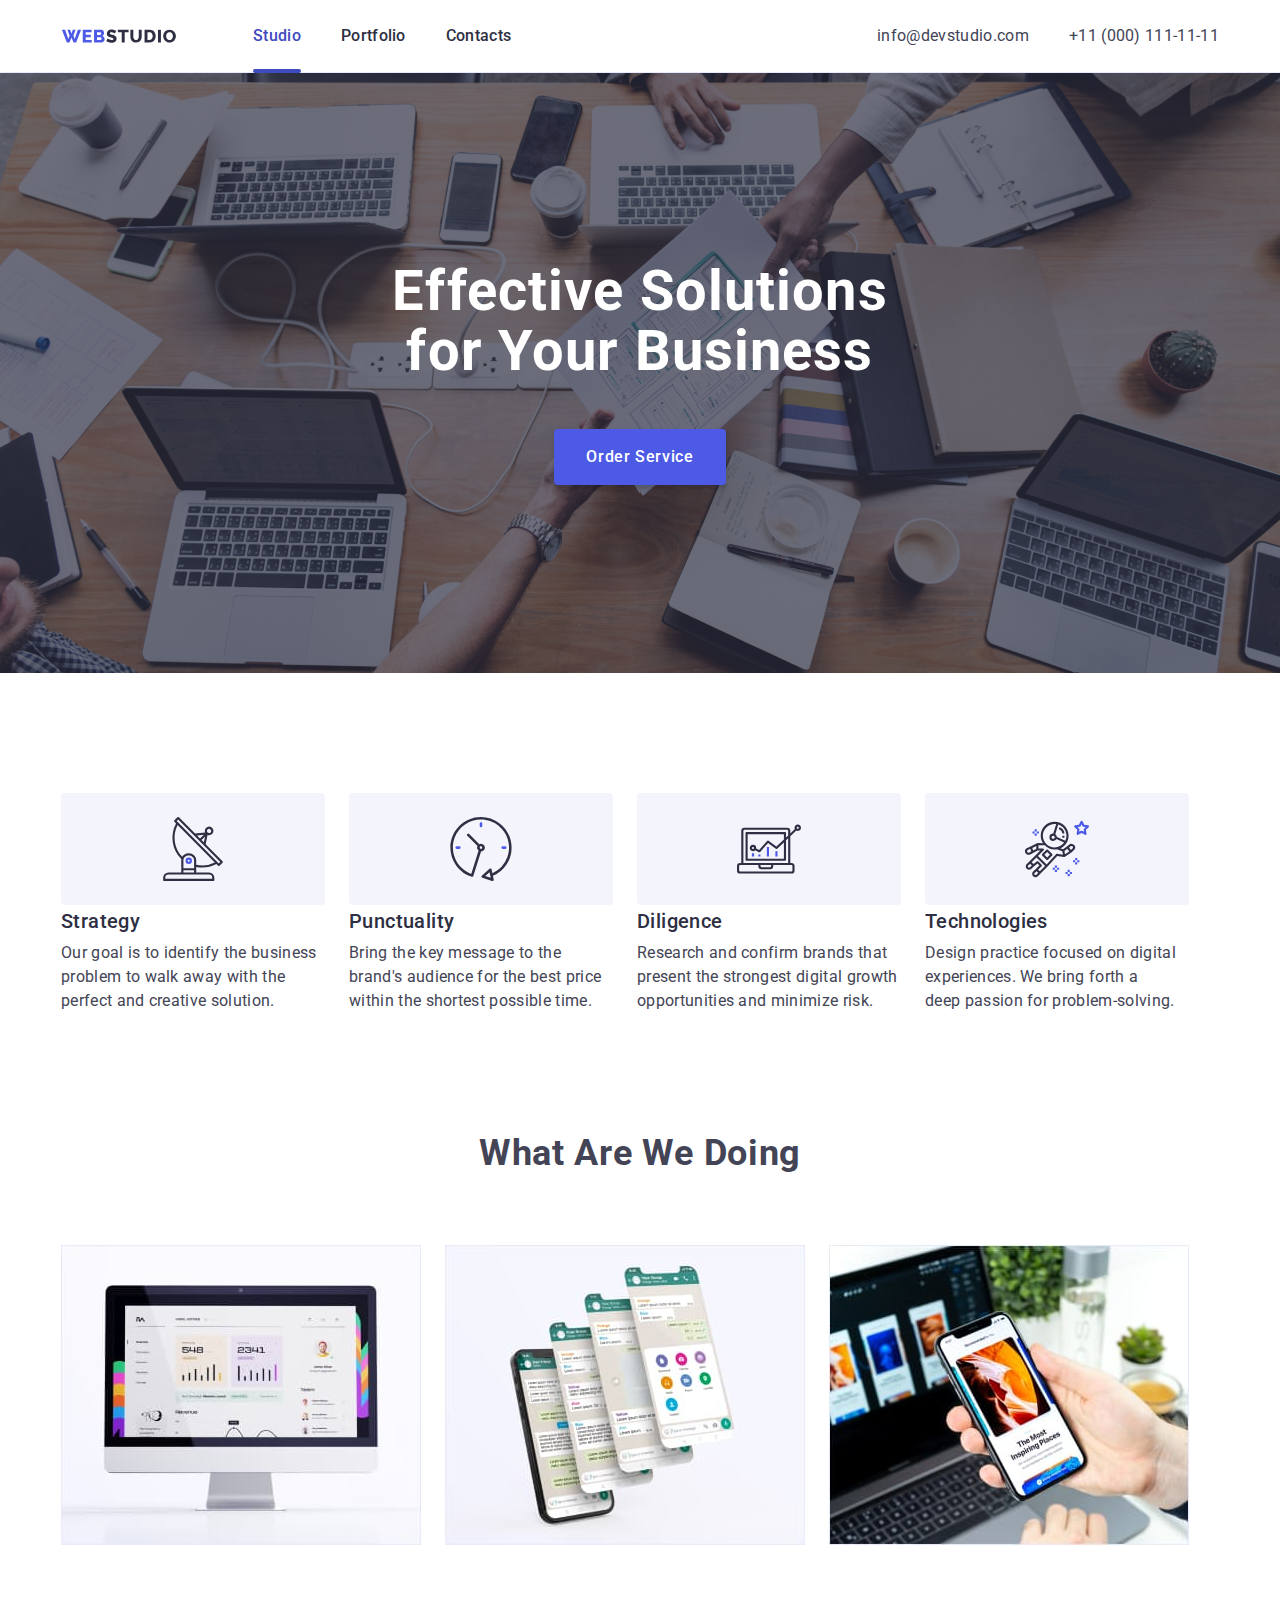
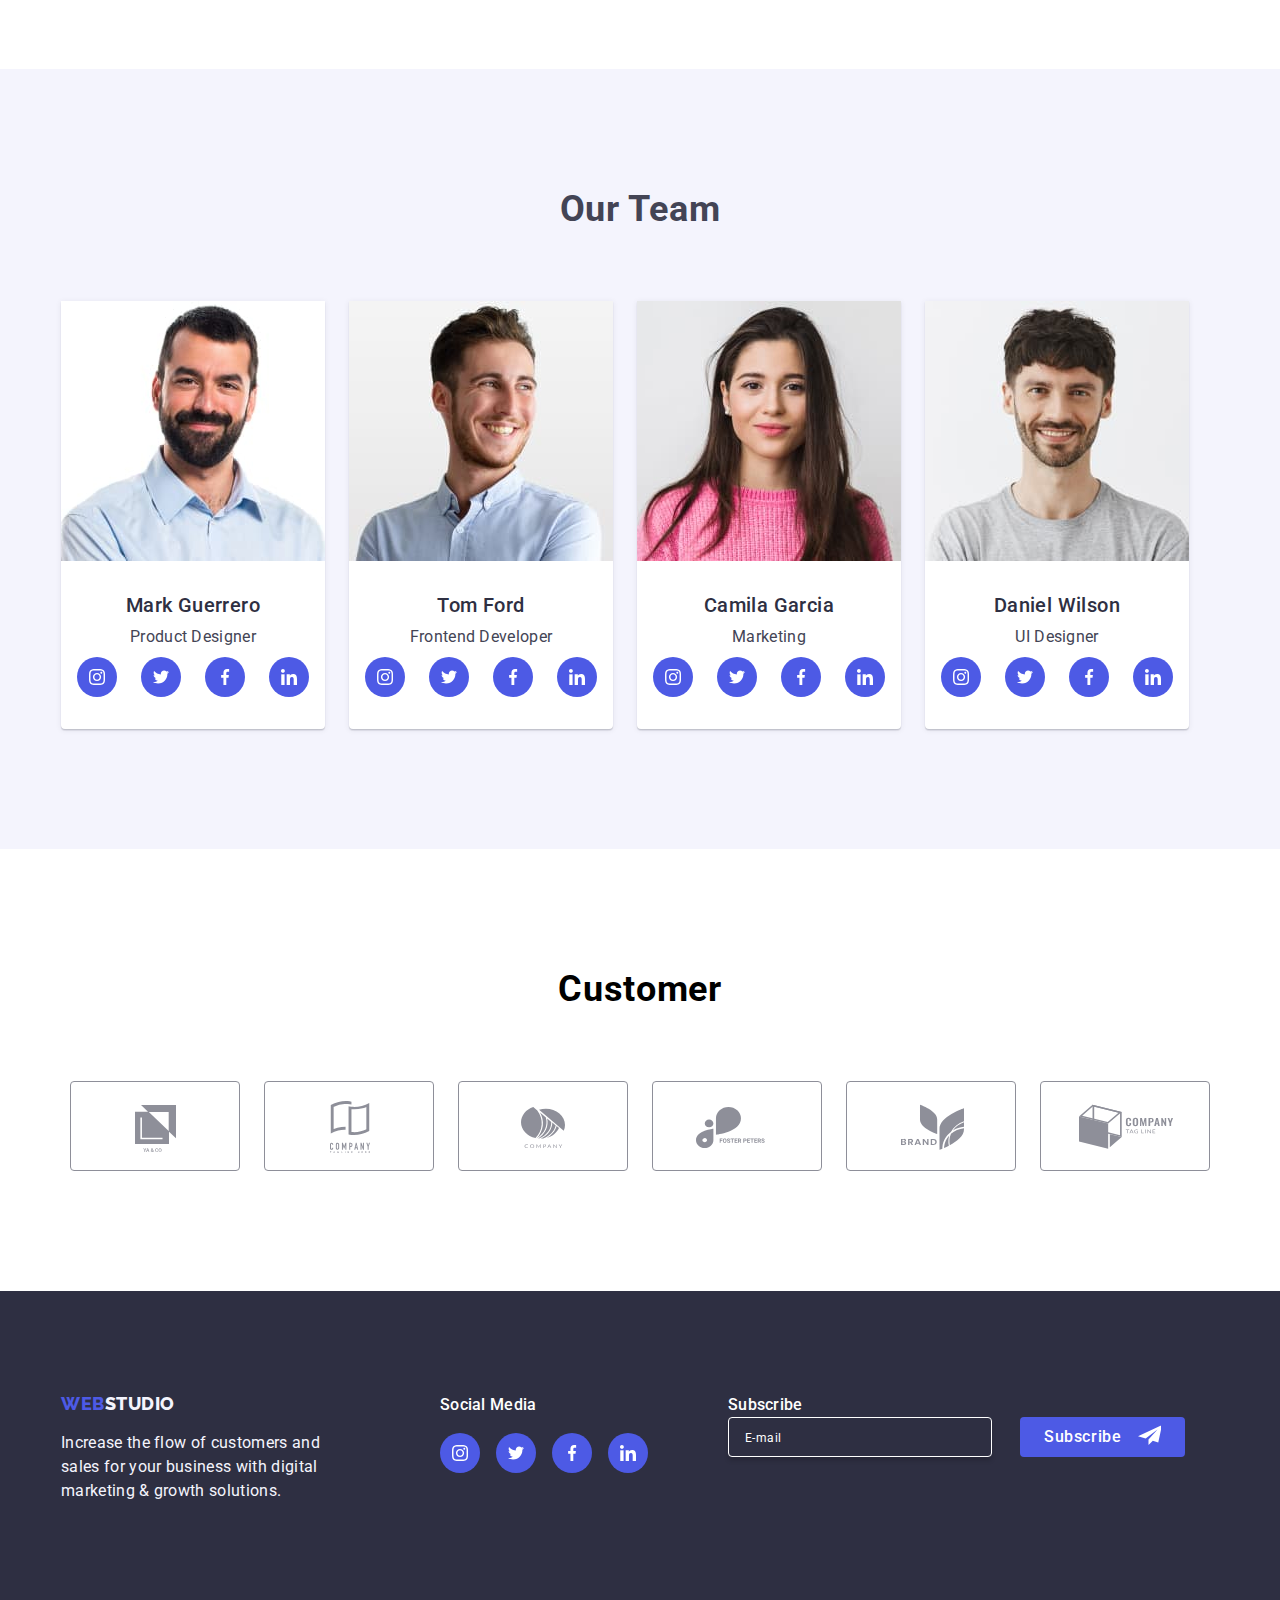
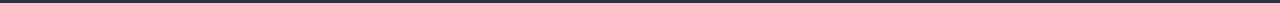
==== commit c4074c01: "For checking 3" ====
--- a/index.html
+++ b/index.html
@@ -372,8 +372,8 @@
 								<label class="footer-form-field">
 									<input class="footer-form-input" type="email" name="user-email" placeholder="E-mail" required>
 								</label>
-								<button class="button button-subscriber" type="submit">
-									Subscribe
+								<button class="button button-subscriber" type="submit"> 
+									<span> Subscribe </span>
 									<svg width="24" height="24" class="subscriber-icon">
 										<use href="./icon.svg#paper-plane"></use>
 									</svg>
@@ -435,7 +435,7 @@
 							type="checkbox"
 							name="user-terms" 
 						/>
-						<svg class="user-contact-field-checkmark visually-hidden">
+						<svg class="user-contact-field-checkmark visually">
 							<use href="./icon.svg#icon-checkbox"></use>
 						</svg>
 						<span class="form-text">I accept the terms and conditions of the
--- a/css/styles.css
+++ b/css/styles.css
@@ -5,7 +5,7 @@
 }
 body {
     font-family: "Roboto", sans-serif;
-    background-color: rgba (255, 255, 255, 1);
+    background-color: rgba(255, 255, 255, 1);
 }
 ul {
     list-style: none;
@@ -41,7 +41,7 @@
 --light-slate: #8E8F99;
 --cornflower: #E7E9FC;
 --cloud: #F4F4FD;
---navy-blue-modal: rgba (46, 47, 66, 0.49);;
+--navy-blue-modal: rgba(46, 47, 66, 0.49);
 --grey :#2E2F42;
 --white :#FFFFFF;
 --dairy :#FCFCFC;
@@ -155,7 +155,10 @@
     align-items: center;
     margin: 0 auto;
 }
-.hero-cta:hover{
+.user-contact-submit:hover,
+.user-contact-submit:focus,
+.hero-cta:hover,
+.hero-cta:focus {
 background-color: var(--ocean);
 transition: background-color var(--transition-duration) 
                     cubic-bezier(0.4, 0, 0.2, 1);
@@ -528,7 +531,6 @@
     gap: 24px;
 }
 .footer-form-input {
-    /* position: relative; */
     padding-left: 16px;
     width: 264px;
     height: 40px;
@@ -556,8 +558,6 @@
     border-color: var(--iris);
 }
 .button-subscriber {
-    /* display: flex; */
-    display: inline-block;
     align-items: center;
     justify-content: center;
     padding: 8px 24px;
@@ -574,6 +574,7 @@
     background: var(--iris);
     cursor: pointer;
     margin-left: 24px;
+    display: inline-flex;
 }
 .subscriber-icon {
     width: 24px;
@@ -612,7 +613,7 @@
     transform: translateY(-20px) cubic-bezier(0.4, 0, 0.2, 1);;
     transform: scale(0.5) cubic-bezier(0.4, 0, 0.2, 1);;
 }
-.modal-content{
+.modal-content {
     position: relative;
     width: 408px;
     /* height: 580px; */
@@ -631,13 +632,13 @@
     height: 24px; 
     margin-left: auto;
     color: var(--navyblue);
-        background-color: var(--cornflower);
-        border-radius: 50%;
+    background-color: var(--cornflower);
+    border-radius: 50%;
     cursor: pointer;
-    transition: background-color 250ms cubic-bezier(0.4 0, 0.2, 1),
-                        border-color  250ms cubic-bezier(0.4 0, 0.2, 1),
-                        color 250ms cubic-bezier(0.4 0, 0.2, 1);
-    border: 1px solid rgb(142, 143, 153, .5);
+    border: 1px solid rgba(142, 143, 153, .5);
+    transition: background-color 250ms cubic-bezier(0.4, 0, 0.2, 1),
+                        border-color 250ms cubic-bezier(0.4, 0, 0.2, 1),
+                        color 250ms cubic-bezier(0.4, 0, 0.2, 1);
 }
 .modal-close-icon {
     stroke: 1px solid rgba(0, 0, 0, 0.10);
@@ -666,7 +667,6 @@
     margin-top: 24px;
     margin-bottom: 34px;
 }
-
 .user-contact {
     margin-top: 12px;
 }
@@ -711,18 +711,24 @@
     height: 150px;
     padding-left: 16px;
 }
+.user-contact input:hover,
 .user-contact input:focus,
-.user-contact textarea:focus 
+.user-contact input:hover,
+.user-contact textarea:focus
 {
     border-color: var(--iris);
     outline: 0;
-}
-.user-contact input:focus + svg{
+    transition: border-color 250ms cubic-bezier(0.4, 0, 0.2, 1);
+}
+.user-contact input:hover + svg,
+.user-contact input:focus + svg {
     fill: var(--iris);
+    stroke: var(--white);
+    transition: border-color 250ms cubic-bezier(0.4, 0, 0.2, 1);
 }
 label.user-contact-checkbox{
     display: flex;
-    padding: 0 12px;
+    /* padding: 0 12px; */
     margin-top: 16px;
     font-size: 14px;
     line-height: 24px;
@@ -730,6 +736,7 @@
     stroke-width: 1px;
     stroke: var(--navy-blue-modal);
     padding-bottom: 0;
+    color: var(--white);
 }
 .user-contact-checkbox input{
     appearance: none;
@@ -739,35 +746,9 @@
     padding: 0;
     border: 0;
 }
-.user-contact-checkbox input:checked + svg{
-    border: 0;
-    background-color: var(--ocean);
-    fill: var(--white);
-    border-color: var(--ocean);
-    /* fill: var(--OCEAN, #404BBF); */
-    /* stroke-width: 1px; */
-    /* stroke: var(--OCEAN, #404BBF); */
-}
+
 .user-contact-range input{
     width: 100%;
-}
-.user-contact-submit{
-    display: flex;
-    padding: 10px 80px;
-    color: white;
-    font-size: 16px;
-    line-height: 30px;
-    font-weight: 700;
-    border: 0;
-    margin-top: 12px;
-    cursor: pointer;
-    justify-content: center;
-    align-items: center;
-    margin-left: auto;
-    margin-right: auto;
-    border-radius: 4px;
-    background: var(--iris);
-    box-shadow: 0px 4px 4px 0px rgba(0, 0, 0, 0.15);
 }
 .user-contact-field-icon{
     width: 18px;
@@ -782,14 +763,27 @@
 .user-contact-field-checkmark {
     width: 16px;
     height: 16px;
-    border: 1px solid var(--navy-blue-modal);;
+    border: 1px solid var(--navy-blue-modal);
     stroke-width: 1px;
-    stroke: var(--navy-blue-modal);
+    /* stroke: var(--navy-blue-modal); */
     border-radius: 2px; 
     margin-right: 8px;
-    margin-top: 4px;
+    /* margin-top: 4px; */
     fill: currentColor;
     background-color: white;
+    /* fill: var(--white); */
+    stroke: var(--white);
+}
+.user-contact-checkbox input:checked + svg{
+    border: 0;
+    background-color: var(--ocean);
+    fill: var(--white);
+    border-color: var(--ocean);
+    appearance: none;
+    stroke: var(--white);
+    /* fill: var(--OCEAN, #404BBF); */
+    /* stroke-width: 1px; */
+    /* stroke: var(--OCEAN, #404BBF); */
 }
 .form-text {
     font-size: 12px;
@@ -803,5 +797,21 @@
     color: var(--iris);
     text-decoration: underline;
 }
-
-
+.user-contact-submit {
+    display: flex;
+    padding: 10px 80px;
+    color: white;
+    font-size: 16px;
+    line-height: 30px;
+    font-weight: 700;
+    border: 0;
+    margin-top: 12px;
+    cursor: pointer;
+    justify-content: center;
+    align-items: center;
+    margin-left: auto;
+    margin-right: auto;
+    border-radius: 4px;
+    background: var(--iris);
+    box-shadow: 0px 4px 4px 0px rgba(0, 0, 0, 0.15);
+}